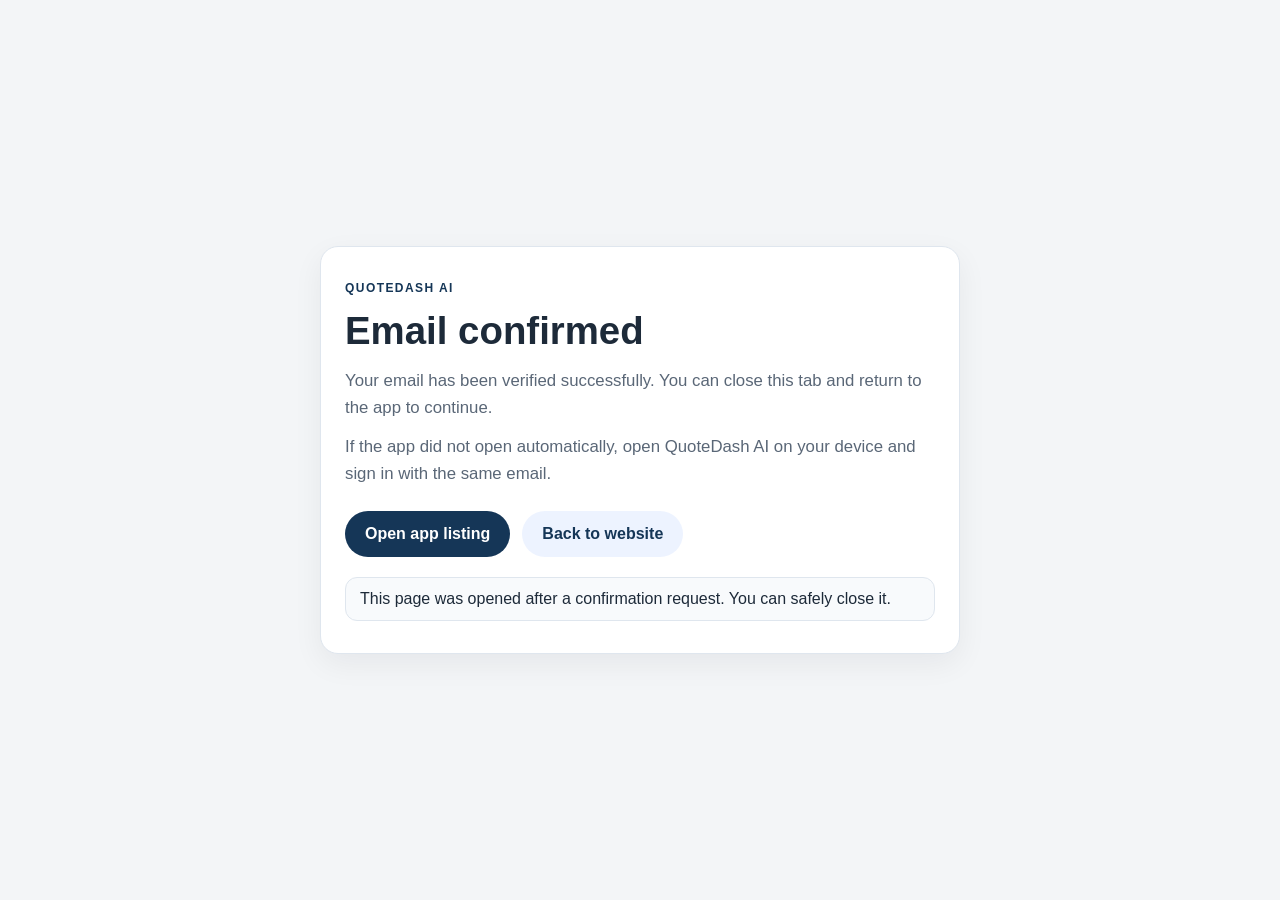
==== auth-callback.html @ 43e2ca59 "Add Supabase auth email verification callback page Mirrors mobile/lib/core/config/app_config.dart's " ====
<!doctype html>
<html lang="en">
  <head>
    <meta charset="utf-8" />
    <meta name="viewport" content="width=device-width, initial-scale=1" />
    <title>QuoteDash AI email confirmation</title>
    <meta
      name="description"
      content="Email verification callback for QuoteDash AI."
    />
    <style>
      :root {
        --bg: #f3f5f7;
        --panel: #ffffff;
        --text: #1d2a39;
        --muted: #5a6777;
        --border: #dfe6ee;
        --brand: #153657;
        --brand-soft: #edf3ff;
      }

      * { box-sizing: border-box; }

      body {
        margin: 0;
        min-height: 100vh;
        display: grid;
        place-items: center;
        background: var(--bg);
        font-family: Inter, "Segoe UI", sans-serif;
        color: var(--text);
      }

      .card {
        width: min(100%, 640px);
        margin: 24px;
        background: var(--panel);
        border: 1px solid var(--border);
        border-radius: 18px;
        box-shadow: 0 10px 30px rgba(17, 24, 39, 0.06);
        padding: 32px 24px;
      }

      .eyebrow {
        margin: 0 0 12px;
        color: var(--brand);
        font-size: 12px;
        font-weight: 700;
        letter-spacing: 0.12em;
        text-transform: uppercase;
      }

      h1 {
        margin: 0 0 16px;
        font-size: clamp(2rem, 3vw, 3rem);
        line-height: 1.1;
      }

      p {
        margin: 0 0 12px;
        color: var(--muted);
        font-size: 1.05rem;
        line-height: 1.6;
      }

      .actions {
        display: flex;
        flex-wrap: wrap;
        gap: 12px;
        margin-top: 24px;
      }

      .button {
        display: inline-flex;
        align-items: center;
        justify-content: center;
        min-height: 46px;
        padding: 0 20px;
        border-radius: 999px;
        background: var(--brand);
        color: white;
        text-decoration: none;
        font-weight: 700;
      }

      .button.secondary {
        background: var(--brand-soft);
        color: var(--brand);
      }

      .status {
        display: none;
        margin-top: 20px;
        padding: 12px 14px;
        border-radius: 12px;
        border: 1px solid var(--border);
        background: #f8fafc;
        color: var(--text);
      }

      .status.visible {
        display: block;
      }
    </style>
  </head>
  <body>
    <main class="card" aria-live="polite">
      <p class="eyebrow">QuoteDash AI</p>
      <h1>Email confirmed</h1>
      <p>
        Your email has been verified successfully. You can close this tab and
        return to the app to continue.
      </p>
      <p>
        If the app did not open automatically, open QuoteDash AI on your device
        and sign in with the same email.
      </p>

      <div class="actions">
        <a class="button" href="https://play.google.com/store/apps/details?id=com.quotetap.app">
          Open app listing
        </a>
        <a class="button secondary" href="https://quotedashai.com/">
          Back to website
        </a>
      </div>

      <div id="status" class="status" aria-live="polite">
        Attempting to reopen QuoteDash AI on this device.
      </div>
    </main>

    <script>
      const statusEl = document.getElementById('status');
      const params = new URLSearchParams(window.location.search);
      const hash = new URLSearchParams(window.location.hash.replace(/^#/, ''));
      const token = params.get('token') || hash.get('token') || hash.get('access_token');
      const isError = params.get('error') || params.get('error_code') || hash.get('error') || hash.get('error_code');

      if (isError) {
        document.querySelector('h1').textContent = 'Verification issue';
        document.querySelector('p').textContent = 'The email confirmation link could not be processed. Please try again from the app or request a new confirmation email.';
      }

      const appScheme = 'com.quotetap.app://login-callback';
      const appLink = new URL(appScheme);
      const extras = new URLSearchParams();

      for (const [key, value] of params.entries()) {
        if (value && key !== 'redirect_to' && key !== 'type') {
          extras.append(key, value);
        }
      }
      for (const [key, value] of hash.entries()) {
        if (value && key !== 'redirect_to' && key !== 'type') {
          extras.append(key, value);
        }
      }

      if (extras.toString()) {
        appLink.search = extras.toString();
      }

      window.setTimeout(() => {
        statusEl.classList.add('visible');
        try {
          window.location.href = appLink.toString();
        } catch (error) {
          console.error('Could not reopen app deep link', error);
        }
      }, 800);

      if (!token && !isError) {
        statusEl.textContent = 'This page was opened after a confirmation request. You can safely close it.';
      }
    </script>
  </body>
</html>
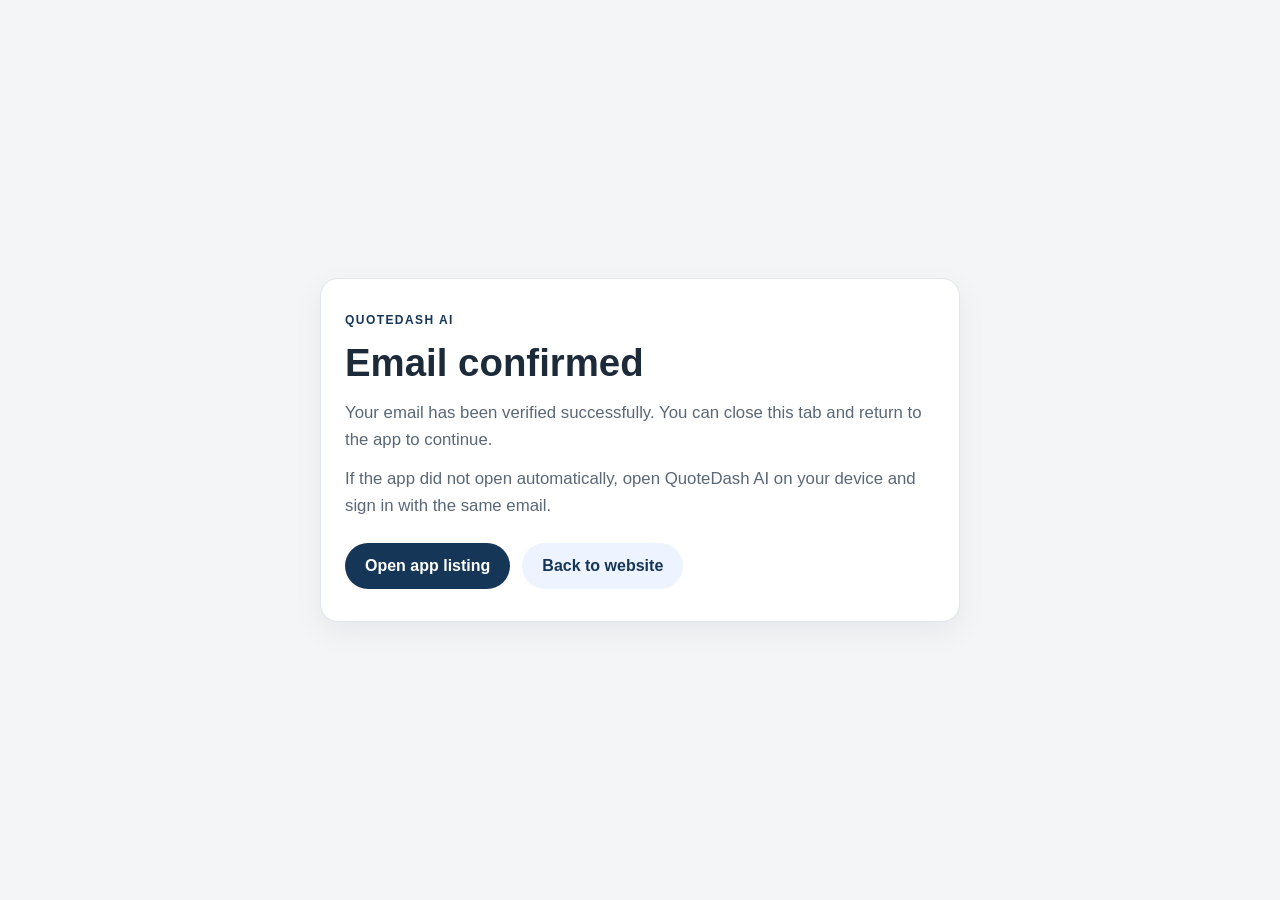
==== commit b4afd429: "fix: gate auth-callback app-scheme redirect to mobile only Desktop browsers navigating a signup/rese" ====
--- a/auth-callback.html
+++ b/auth-callback.html
@@ -142,33 +142,42 @@
         document.querySelector('p').textContent = 'The email confirmation link could not be processed. Please try again from the app or request a new confirmation email.';
       }
 
-      const appScheme = 'com.quotetap.app://login-callback';
-      const appLink = new URL(appScheme);
-      const extras = new URLSearchParams();
+      // Only mobile has a handler registered for this custom scheme
+      // (AndroidManifest.xml's login-callback intent-filter). On desktop,
+      // navigating to it leaves the tab blank with no fallback UI, so the
+      // app-reopen attempt is mobile-only; desktop just shows the static
+      // confirmation above.
+      const isMobile = /Android|iPhone|iPad|iPod/i.test(navigator.userAgent);
 
-      for (const [key, value] of params.entries()) {
-        if (value && key !== 'redirect_to' && key !== 'type') {
-          extras.append(key, value);
+      if (isMobile) {
+        const appScheme = 'com.quotetap.app://login-callback';
+        const appLink = new URL(appScheme);
+        const extras = new URLSearchParams();
+
+        for (const [key, value] of params.entries()) {
+          if (value && key !== 'redirect_to' && key !== 'type') {
+            extras.append(key, value);
+          }
         }
+        for (const [key, value] of hash.entries()) {
+          if (value && key !== 'redirect_to' && key !== 'type') {
+            extras.append(key, value);
+          }
+        }
+
+        if (extras.toString()) {
+          appLink.search = extras.toString();
+        }
+
+        window.setTimeout(() => {
+          statusEl.classList.add('visible');
+          try {
+            window.location.href = appLink.toString();
+          } catch (error) {
+            console.error('Could not reopen app deep link', error);
+          }
+        }, 800);
       }
-      for (const [key, value] of hash.entries()) {
-        if (value && key !== 'redirect_to' && key !== 'type') {
-          extras.append(key, value);
-        }
-      }
-
-      if (extras.toString()) {
-        appLink.search = extras.toString();
-      }
-
-      window.setTimeout(() => {
-        statusEl.classList.add('visible');
-        try {
-          window.location.href = appLink.toString();
-        } catch (error) {
-          console.error('Could not reopen app deep link', error);
-        }
-      }, 800);
 
       if (!token && !isError) {
         statusEl.textContent = 'This page was opened after a confirmation request. You can safely close it.';
